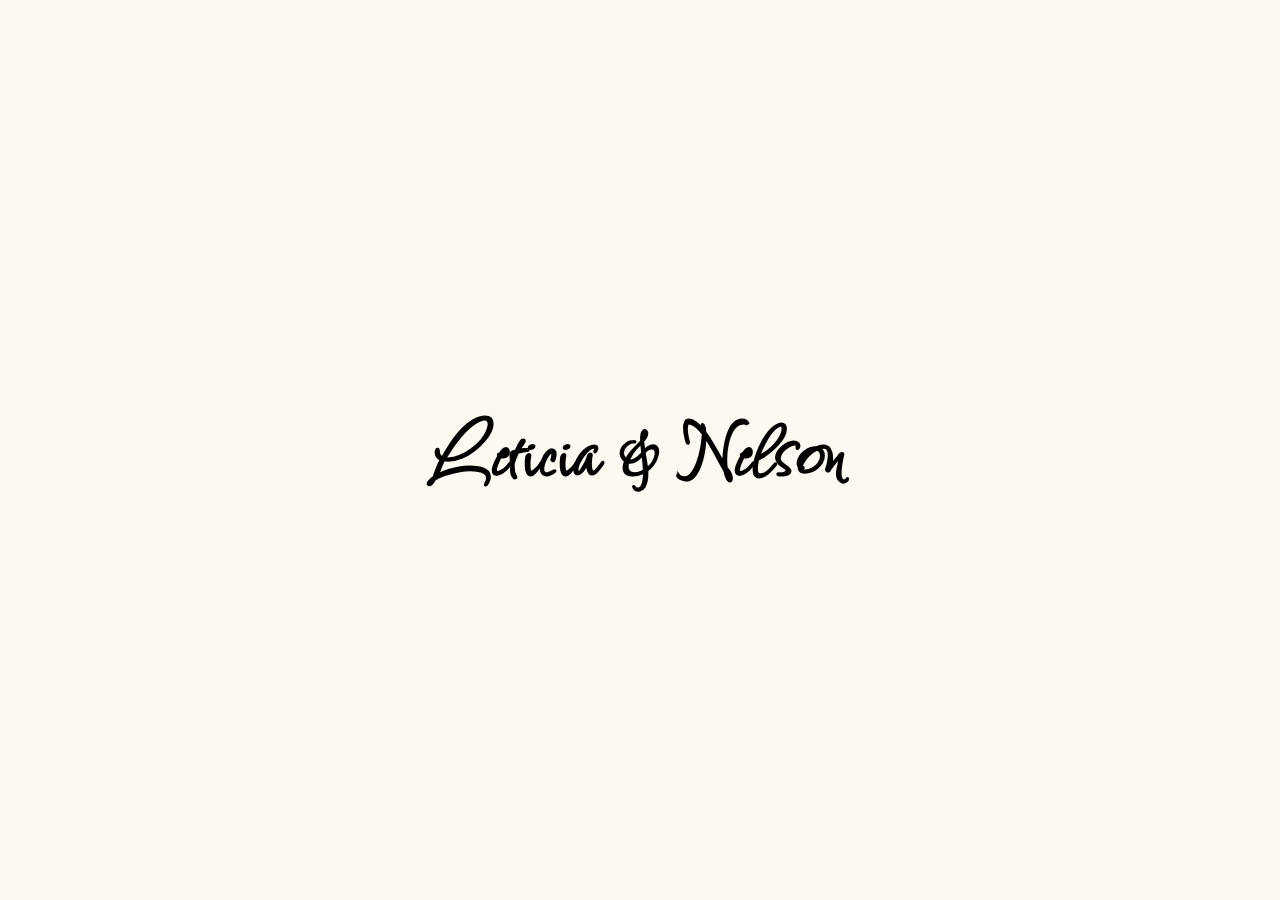
==== index.html @ a4a8a995 "Create index.html" ====
<!DOCTYPE html>
<html lang="en">
<head>
  <meta charset="UTF-8">
  <meta name="viewport" content="width=device-width, initial-scale=1.0">
  <title>Leticia & Nelson</title>
  <link rel="preconnect" href="https://fonts.googleapis.com">
  <link rel="preconnect" href="https://fonts.gstatic.com" crossorigin>
  <link href="https://fonts.googleapis.com/css2?family=Fuggles&display=swap" rel="stylesheet">
  <style>
    html, body {
      font-family: 'Fuggles', cursive;
      background: #fdf9f2;
      height: 100vh;
      flex:1;
      display: flex;
      align-items: center;
      justify-content: center;
    }
    h1{
      font-size: 6em;
    }
  </style>
</head>
<body>
  <h1>Leticia & Nelson</h1>
</body>
</html>
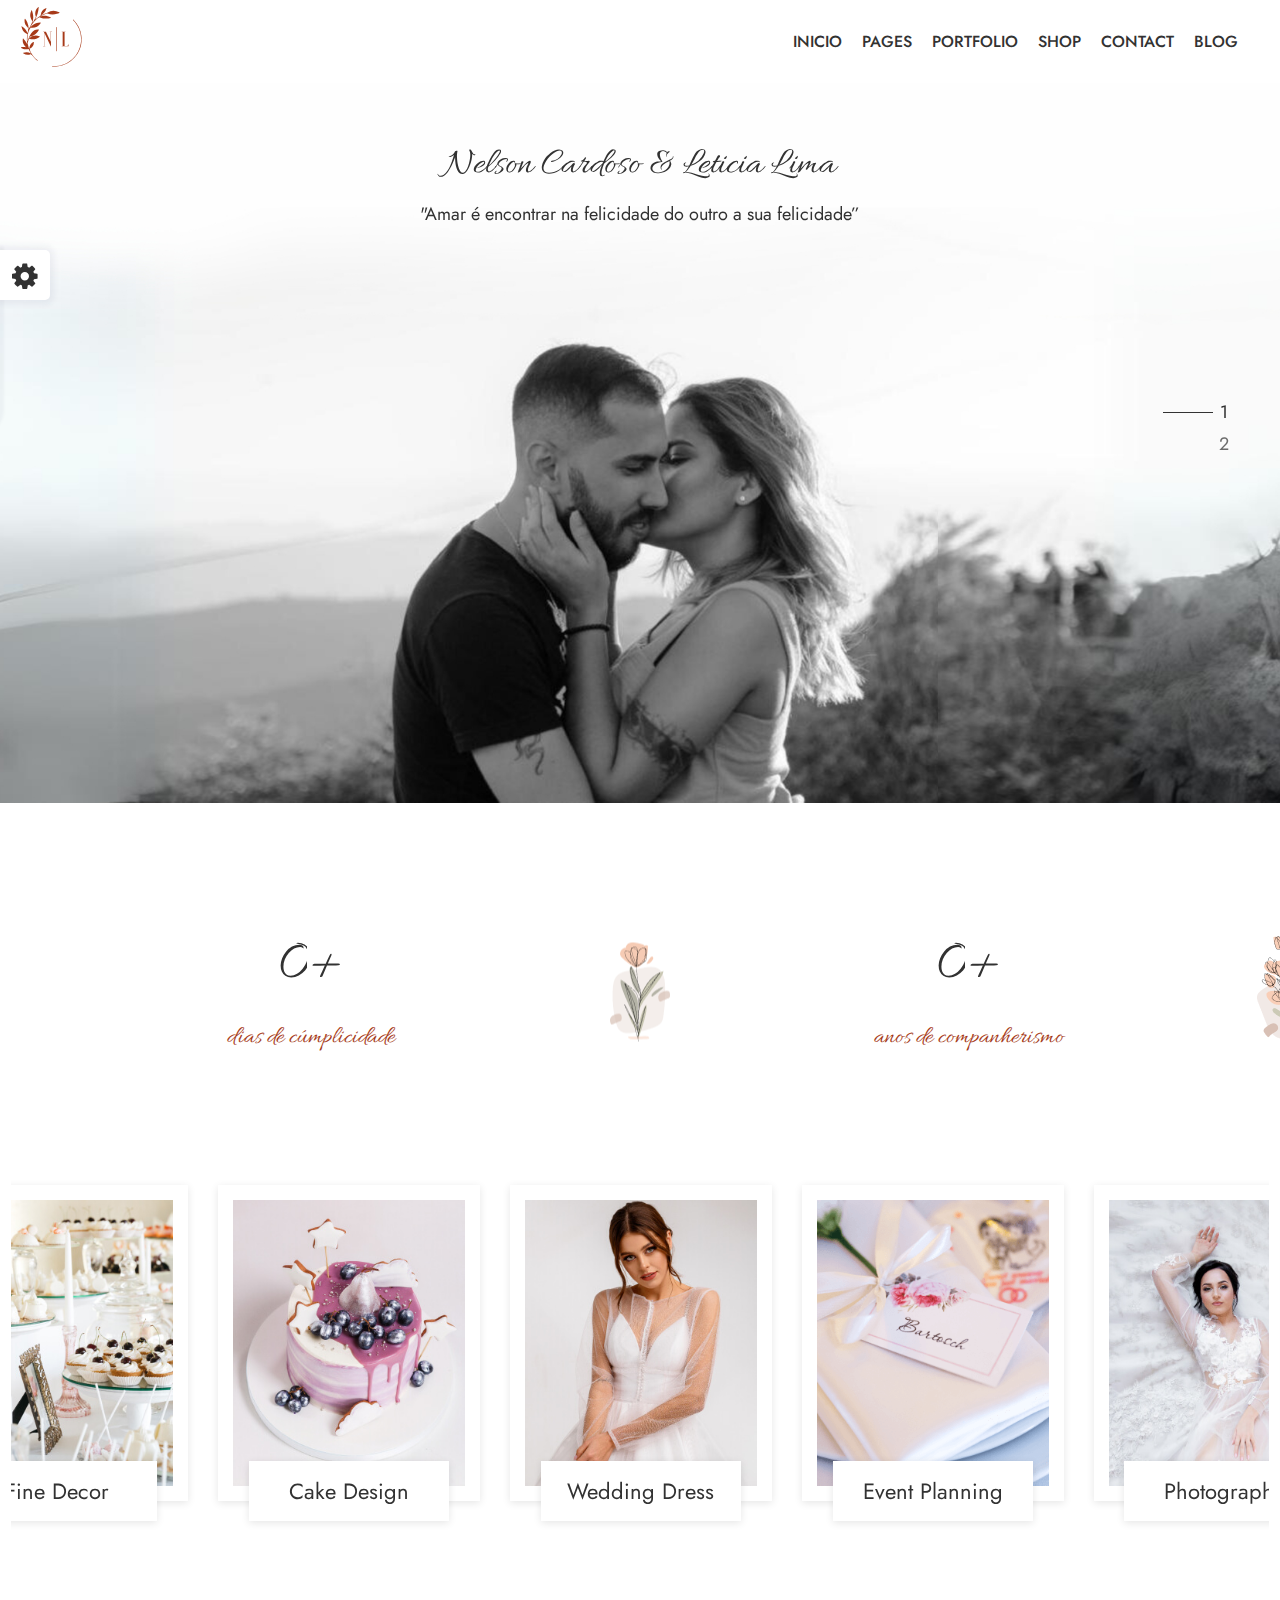
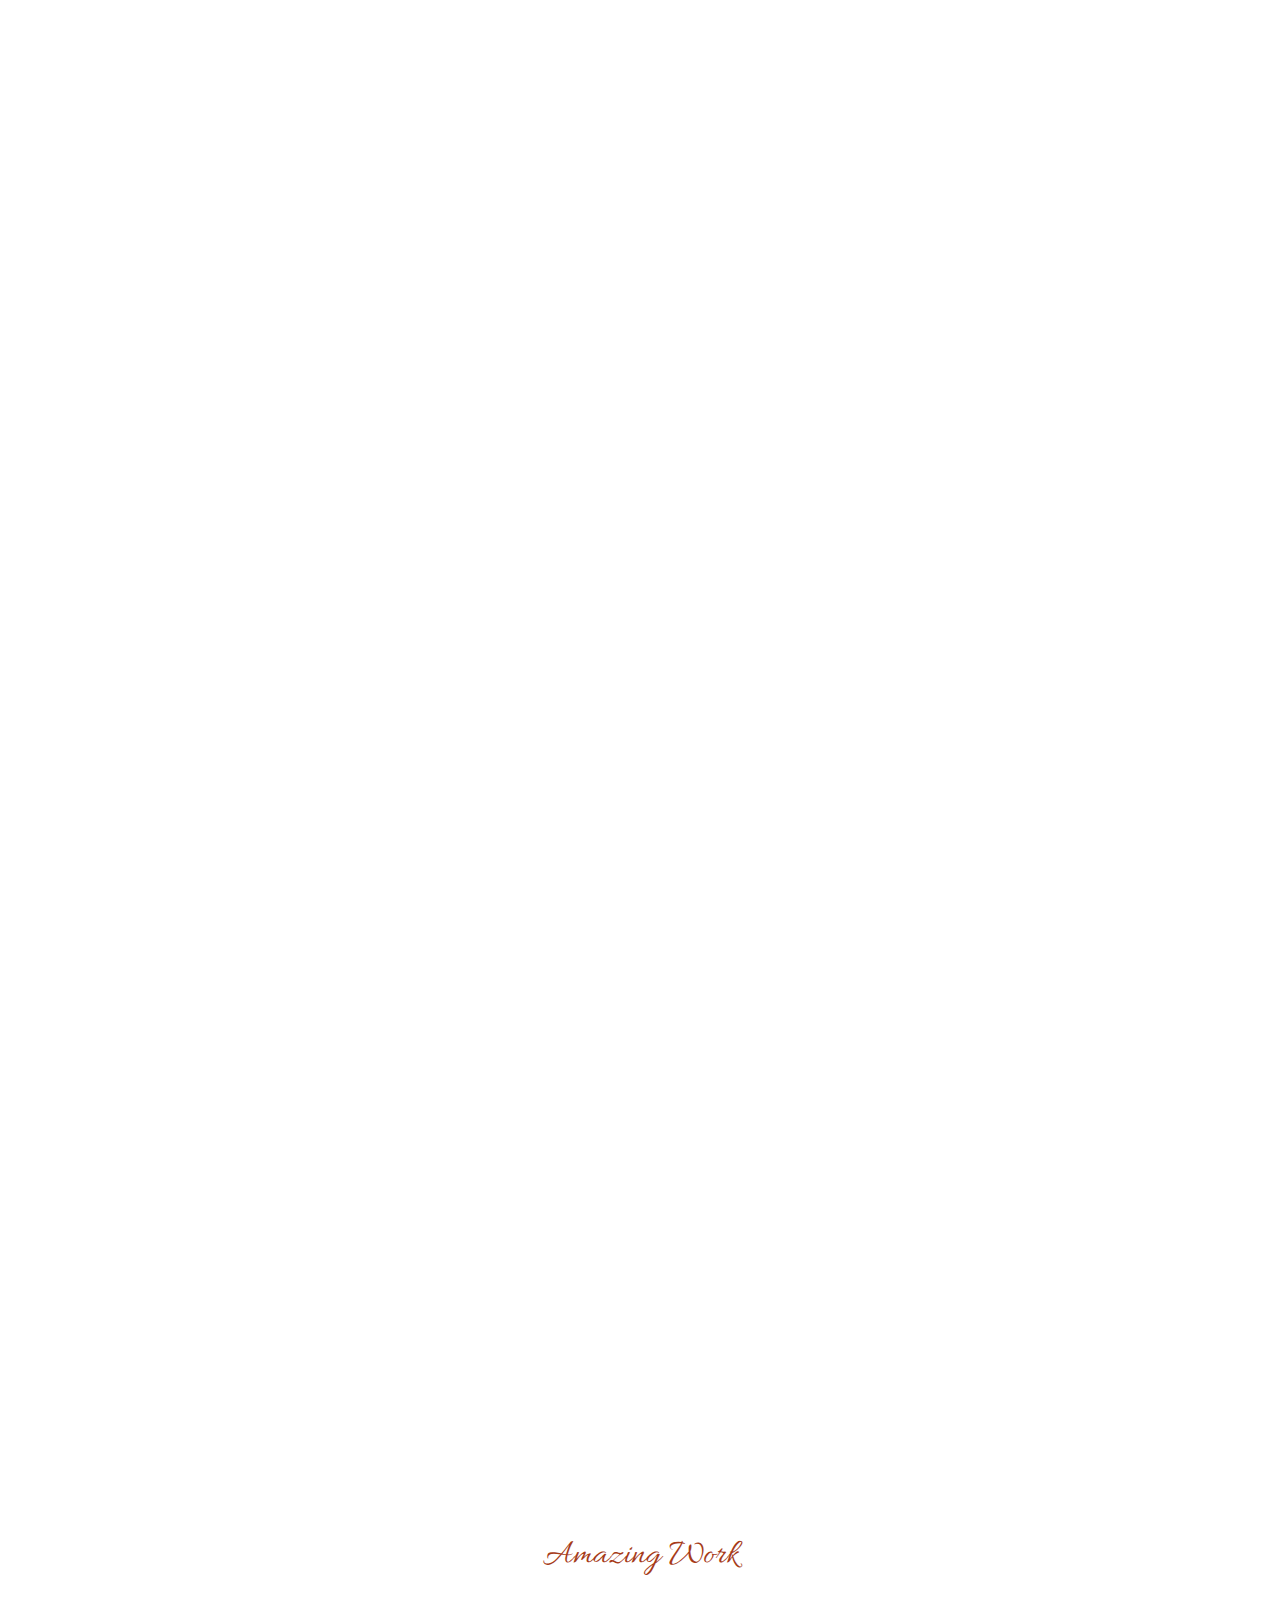
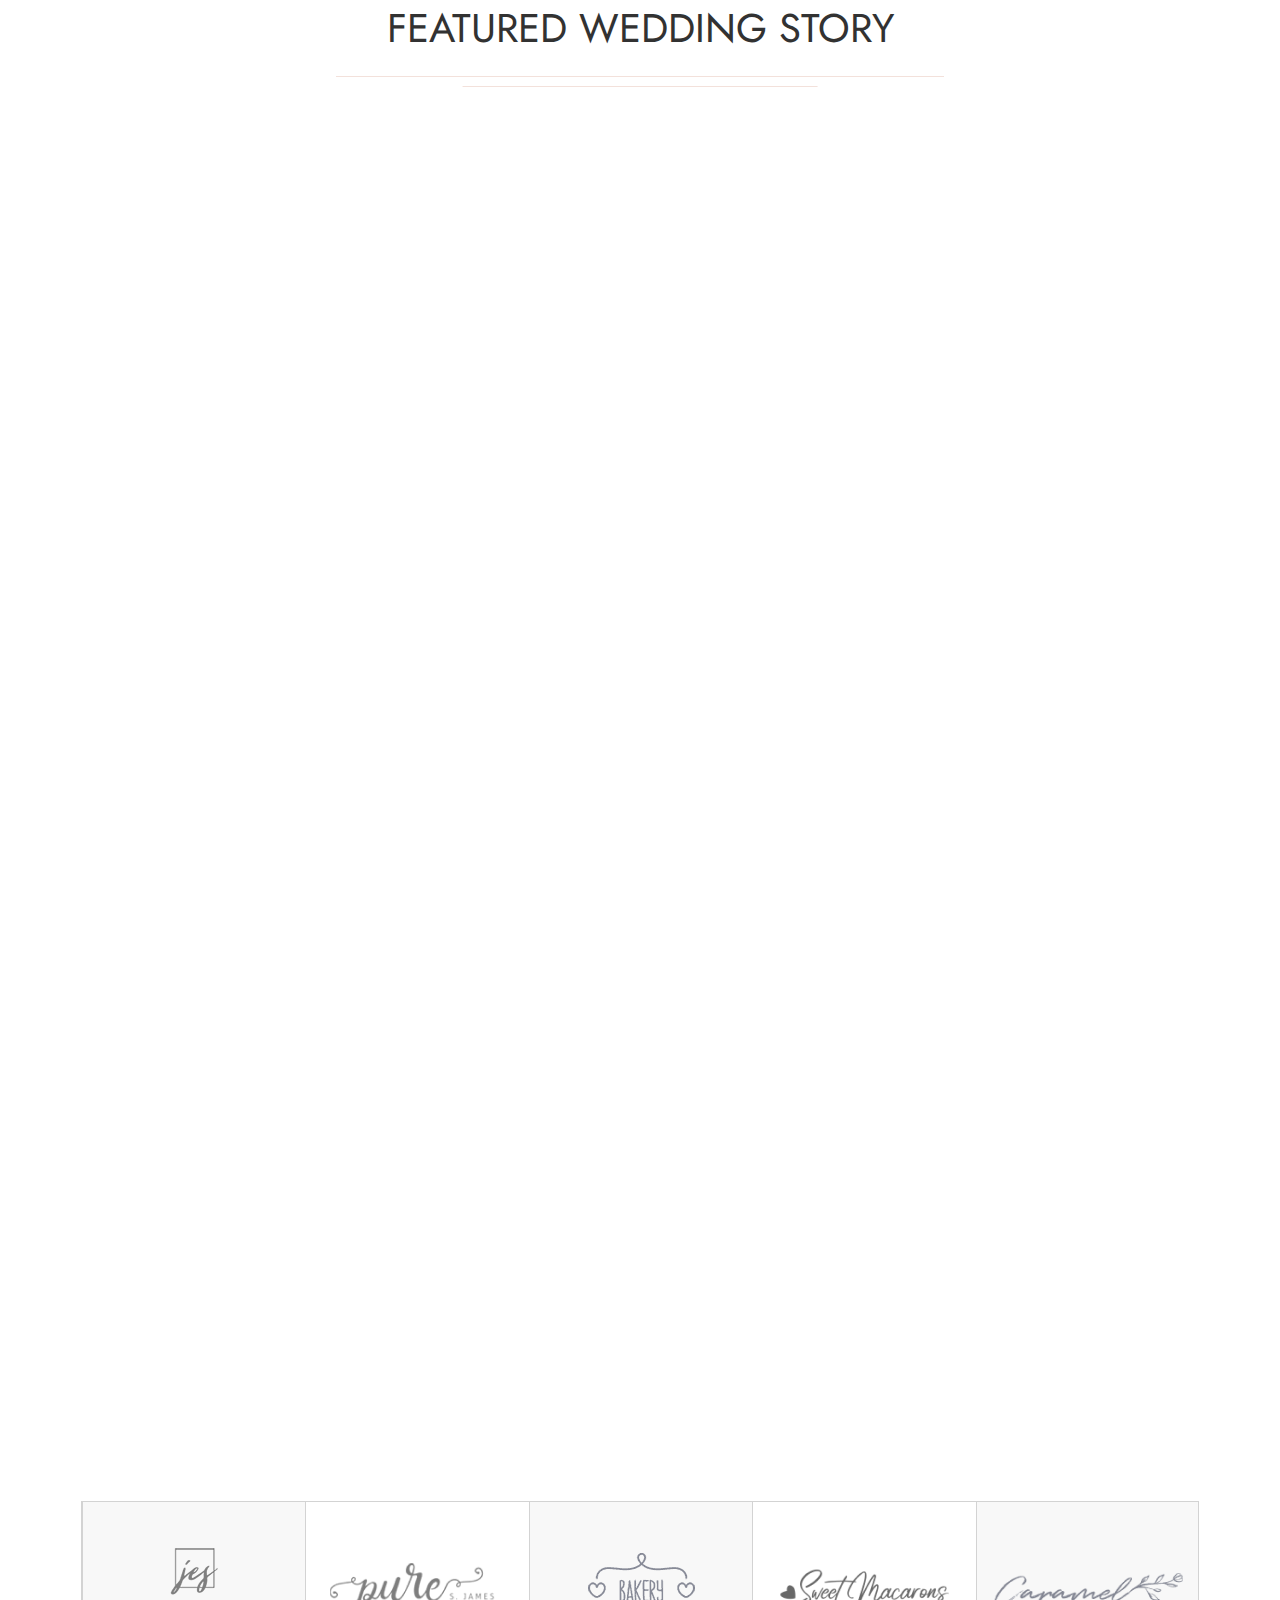
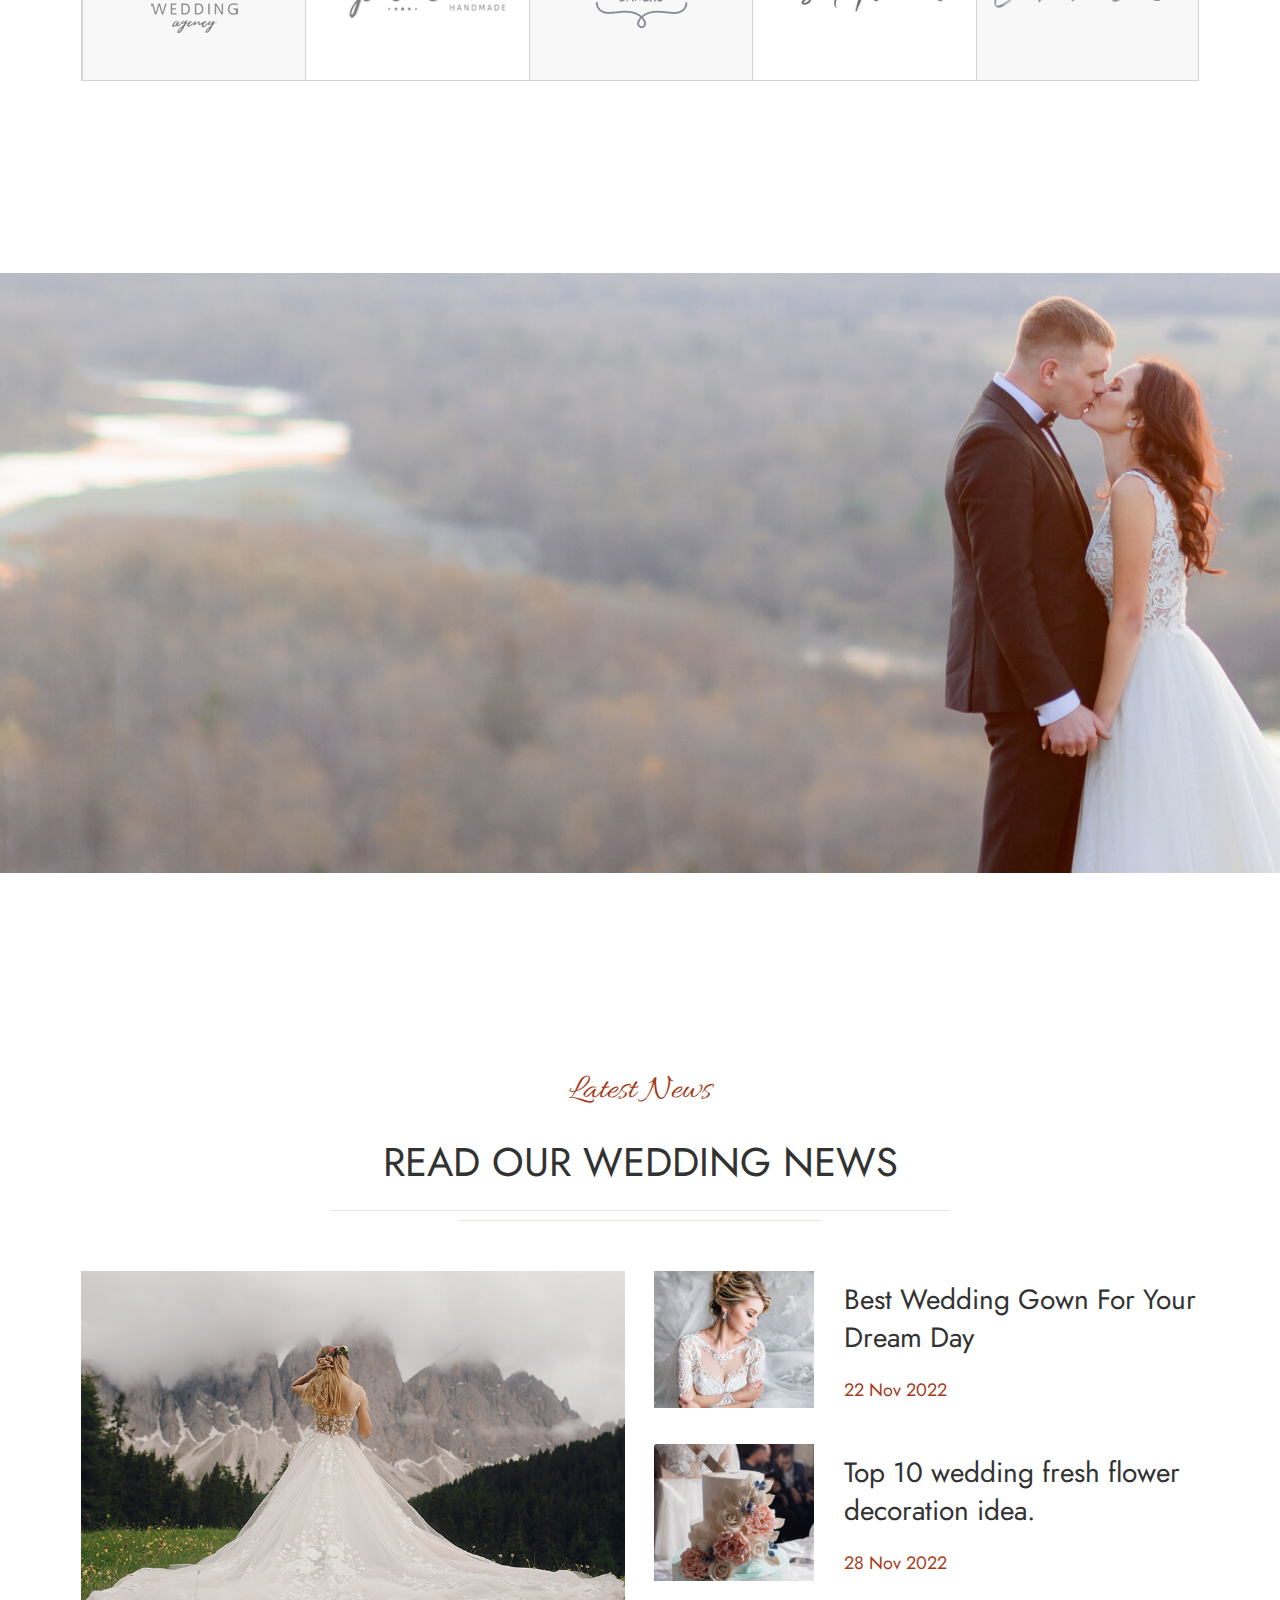
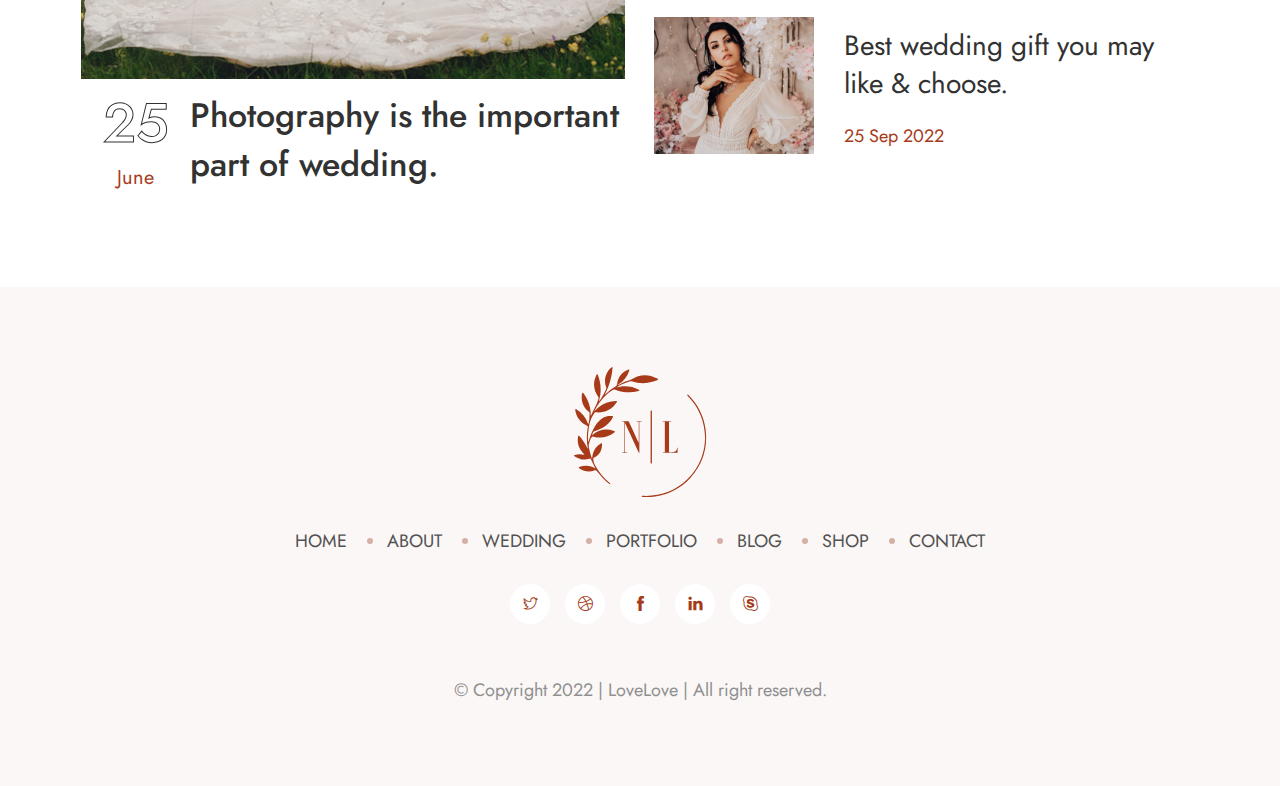
==== commit 2be8bbb6: "styles" ====
--- a/index.html
+++ b/index.html
@@ -1,28 +1,702 @@
-<!DOCTYPE html>
-<html lang="en">
-<head>
-  <meta charset="UTF-8">
-  <meta name="viewport" content="width=device-width, initial-scale=1.0">
-  <title>Leticia & Nelson</title>
-  <link rel="preconnect" href="https://fonts.googleapis.com">
-  <link rel="preconnect" href="https://fonts.gstatic.com" crossorigin>
-  <link href="https://fonts.googleapis.com/css2?family=Fuggles&display=swap" rel="stylesheet">
-  <style>
-    html, body {
-      font-family: 'Fuggles', cursive;
-      background: #fdf9f2;
-      height: 100vh;
-      flex:1;
-      display: flex;
-      align-items: center;
-      justify-content: center;
-    }
-    h1{
-      font-size: 6em;
-    }
-  </style>
-</head>
-<body>
-  <h1>Leticia & Nelson</h1>
-</body>
+<!DOCTYPE html>
+<html lang="pt-br">
+
+<head>
+    <meta charset="utf-8">
+    <meta http-equiv="X-UA-Compatible" content="IE=edge">
+    <meta name="viewport" content="width=device-width, initial-scale=1">
+    <meta name="author" content="wpOceans">
+    <link rel="shortcut icon" type="image/png" href="assets/images/nl.png">
+    <title> Nelson & Leticia</title>
+    <link href="assets/css/themify-icons.css" rel="stylesheet">
+    <link href="assets/css/font-awesome.min.css" rel="stylesheet">
+    <link href="assets/css/flaticon.css" rel="stylesheet">
+    <link href="assets/css/bootstrap.min.css" rel="stylesheet">
+    <link href="assets/css/animate.css" rel="stylesheet">
+    <link href="assets/css/owl.carousel.css" rel="stylesheet">
+    <link href="assets/css/owl.theme.css" rel="stylesheet">
+    <link href="assets/css/slick.css" rel="stylesheet">
+    <link href="assets/css/slick-theme.css" rel="stylesheet">
+    <link href="assets/css/swiper.min.css" rel="stylesheet">
+    <link href="assets/css/nice-select.css" rel="stylesheet">
+    <link href="assets/css/owl.transitions.css" rel="stylesheet">
+    <link href="assets/css/jquery.fancybox.css" rel="stylesheet">
+    <link href="assets/css/odometer-theme-default.css" rel="stylesheet">
+    <link href="assets/css/jquery-ui.css" rel="stylesheet">
+    <link href="assets/sass/style.css" rel="stylesheet">
+</head>
+
+<body>
+
+    <!-- start page-wrapper -->
+    <div class="page-wrapper">
+        <!-- start preloader -->
+        <div class="preloader">
+            <div class="vertical-centered-box">
+                <div class="content">
+                    <div class="loader-circle"></div>
+                    <div class="loader-line-mask">
+                        <div class="loader-line"></div>
+                    </div>
+                    <img src="assets/images/preloader.svg" alt="">
+                </div>
+            </div>
+        </div>
+        <!-- end preloader -->
+        <!-- Start header -->
+        <header id="header">
+            <div class="wpo-site-header wpo-header-style-2" id="sticky-header">
+                <nav class="navigation navbar navbar-expand-lg navbar-light">
+                    <div class="container-fluid">
+                        <div class="row align-items-center">
+                            <div class="col-md-3 col-3 d-lg-none d-block">
+                                <div class="mobail-menu">
+                                    <button type="button" class="navbar-toggler open-btn">
+                                        <span class="sr-only">Abrir navegação</span>
+                                        <span class="icon-bar first-angle"></span>
+                                        <span class="icon-bar middle-angle"></span>
+                                        <span class="icon-bar last-angle"></span>
+                                    </button>
+                                </div>
+                            </div>
+                            <div class="col-lg-3 col-md-6 col-6">
+                                <div class="navbar-header">
+                                    <a class="navbar-brand" href="index.html"><img src="assets/images/logo.svg" style="height: 60px;" alt=""></a>
+                                </div>
+                            </div>
+                            <div class="col-lg-9 col-md-1 col-6">
+                                <div id="navbar" class="collapse navbar-collapse navigation-holder">
+                                    <button class="menu-close"><i class="ti-close"></i></button>
+                                    <ul class="nav navbar-nav mb-2 mb-lg-0">
+                                        <li class="menu-item-has-children">
+                                            <a href="#">Inicio</a>
+                                        </li>
+                                        <li class="menu-item-has-children">
+                                            <a href="#">Pages</a>
+                                            <ul class="sub-menu">
+                                                <li><a href="about.html">About</a></li>
+                                                <li class="menu-item-has-children">
+                                                    <a href="story.html">Our Story</a>
+                                                    <ul class="sub-menu">
+                                                        <li><a href="story.html">Our Story Style 1</a></li>
+                                                        <li><a href="story-2.html">Our Story Style 2</a></li>
+                                                        <li><a href="story-3.html">Our Story Style 3</a></li>
+                                                        <li><a href="story-4.html">Our Story Style 4</a></li>
+                                                    </ul>
+                                                </li>
+                                                <li><a href="accomodation.html">Accomodation</a></li>
+                                                <li class="menu-item-has-children">
+                                                    <a href="rsvp.html">RSVP</a>
+                                                    <ul class="sub-menu">
+                                                        <li><a href="rsvp.html">RSVP Style 1</a></li>
+                                                        <li><a href="rsvp-2.html">RSVP Style 2</a></li>
+                                                        <li><a href="rsvp-3.html">RSVP Style 3</a></li>
+                                                        <li><a href="rsvp-4.html">RSVP Style 4</a></li>
+                                                        <li><a href="rsvp-5.html">RSVP Style 5</a></li>
+                                                    </ul>
+                                                </li>
+                                                <li><a href="gallery.html">Gallery</a></li>
+                                                <li><a href="planner.html">Planners</a></li>
+                                                <li><a href="team-single.html">Planner Single</a></li>
+                                                <li><a href="groom-bride.html">Brides & Grooms</a></li>
+                                                <li class="menu-item-has-children">
+                                                    <a href="service.html">Serevice</a>
+                                                    <ul class="sub-menu">
+                                                        <li><a href="service.html">Serevice</a></li>
+                                                        <li><a href="service-s2.html">Serevice S2</a></li>
+                                                        <li><a href="service-s3.html">Serevice S3</a></li>
+                                                        <li><a href="service-single.html">Serevice Single</a></li>
+                                                    </ul>
+                                                </li>
+                                                <li><a href="pricing.html">Pricing</a></li>
+                                                <li class="menu-item-has-children">
+                                                    <a href="#">Auth Pages</a>
+                                                    <ul class="sub-menu">
+                                                        <li><a href="login.html">Login</a>
+                                                        </li>
+                                                        <li><a href="register.html">Register</a></li>
+                                                        <li><a href="forgot.html">Forgot Password</a></li>
+                                                    </ul>
+                                                </li>
+                                                <li><a href="coming.html">Coming Soon</a></li>
+                                                <li><a href="404.html">404 Error</a></li>
+                                            </ul>
+                                        </li>
+                                        <li class="menu-item-has-children">
+                                            <a href="portfolio-grid.html">Portfolio</a>
+                                            <ul class="sub-menu">
+                                                <li><a href="portfolio-grid.html">Portfolio Grid</a></li>
+                                                <li><a href="portfolio-masonary.html">Portfolio Masonary</a></li>
+                                                <li><a href="portfolio-masonary-s2.html">Portfolio Masonary S2</a></li>
+                                                <li><a href="portfolio-masonary-s3.html">Portfolio Masonary S3</a></li>
+                                                <li><a href="portfolio-masonary-s4.html">Portfolio Masonary S4</a></li>
+                                                <li><a href="portfolio-single.html">Portfolio Single</a></li>
+                                            </ul>
+                                        </li>
+                                        <li class="menu-item-has-children">
+                                            <a href="shop.html">Shop</a>
+                                            <ul class="sub-menu">
+                                                <li><a href="shop.html">Shop</a></li>
+                                                <li><a href="shop-single.html">Shop Single</a></li>
+                                                <li><a href="cart.html">Cart</a></li>
+                                                <li><a href="wishlist.html">Wishlist</a></li>
+                                                <li><a href="checkout.html">Checkout</a></li>
+                                            </ul>
+                                        </li>
+                                        <li><a href="contact.html">Contact</a></li>
+                                        <li class="menu-item-has-children">
+                                            <a href="blog.html">Blog</a>
+                                            <ul class="sub-menu">
+                                                <li><a href="blog.html">Blog right sidebar</a></li>
+                                                <li><a href="blog-left-sidebar.html">Blog left sidebar</a></li>
+                                                <li><a href="blog-fullwidth.html">Blog fullwidth</a></li>
+                                                <li class="menu-item-has-children">
+                                                    <a href="#">Blog details</a>
+                                                    <ul class="sub-menu">
+                                                        <li><a href="blog-single.html">Blog details right sidebar</a></li>
+                                                        <li><a href="blog-single-left-sidebar.html">Blog details left sidebar</a></li>
+                                                        <li><a href="blog-single-fullwidth.html">Blog details fullwidth</a></li>
+                                                    </ul>
+                                                </li>
+                                            </ul>
+                                        </li>
+                                    </ul>
+                                </div><!-- end of nav-collapse -->
+                            </div>
+                        </div>
+                    </div><!-- end of container -->
+                </nav>
+            </div>
+        </header>
+        <!-- end of header -->
+        <!-- start of hero -->
+        <section class="wpo-hero-slider wpo-hero-style-2">
+            <div class="wedding-announcement">
+                <div class="couple-text">
+                    <h1 class="wow slideInUp" data-wow-duration="1s">Nelson Cardoso & Leticia Lima</h1>
+                    <p class="wow slideInUp" data-wow-duration="1.8s">"Amar é encontrar na felicidade do outro a sua felicidade”</p>
+                </div>
+            </div>
+
+            <div class="swiper-container">
+                <div class="swiper-wrapper">
+                    <div class="swiper-slide">
+                        <div class="slide-inner slide-bg-image" data-background="assets/images/slider/slide-1.jpg">
+                        </div> <!-- end slide-inner -->
+                    </div> <!-- end swiper-slide -->
+
+                    <div class="swiper-slide">
+                        <div class="slide-inner slide-bg-image" data-background="assets/images/slider/slide-2.jpg">
+                        </div> <!-- end slide-inner -->
+                    </div> <!-- end swiper-slide -->
+                    
+                </div>
+                <!-- end swiper-wrapper -->
+
+                <!-- swipper controls -->
+                <div class="swiper-pagination"></div>
+            </div>
+        </section>
+        <!-- end of hero slider -->
+        <!-- start wpo-fun-fact-section -->
+        <section class="wpo-fun-fact-section pt-120">
+            <div class="container">
+                <div class="row">
+                    <div class="col col-xs-12">
+                        <div class="wpo-fun-fact-grids clearfix">
+                            <div class="grid">
+                                <div class="info">
+                                    <h3><span class="odometer" data-count="2357">00</span>+</h3>
+                                    <p>dias de cúmplicidade</p>
+                                </div>
+                                <div class="flower"><img src="assets/images/funfact/1.png" alt=""></div>
+                            </div>
+                            <div class="grid">
+                                <div class="info">
+                                    <h3><span class="odometer" data-count="6">00</span>+</h3>
+                                    <p>anos de companherismo</p>
+                                </div>
+                                <div class="flower"><img src="assets/images/funfact/2.png" alt=""></div>
+                            </div>
+                        </div>
+                    </div>
+                </div>
+            </div>
+        </section>
+        <!-- end wpo-fun-fact-section -->
+        <!-- start wpo-Service-section -->
+        <section class="wpo-Service-section-s2 section-padding">
+            <h2 class="hidden">some</h2>
+            <div class="container-fluid">
+                <div class="wpo-Service-wrap">
+                    <div class="service-slider owl-carousel">
+                        <div class="wpo-Service-item">
+                            <div class="wpo-Service-img">
+                                <img src="assets/images/service/img-1.jpg" alt="">
+                            </div>
+                            <div class="wpo-Service-text">
+                                <a href="service-single.html">Wedding Dress</a>
+                            </div>
+                        </div>
+                        <div class="wpo-Service-item">
+                            <div class="wpo-Service-img">
+                                <img src="assets/images/service/img-2.jpg" alt="">
+                            </div>
+                            <div class="wpo-Service-text">
+                                <a href="service-single.html">Event Planning</a>
+                            </div>
+                        </div>
+                        <div class="wpo-Service-item">
+                            <div class="wpo-Service-img">
+                                <img src="assets/images/service/img-3.jpg" alt="">
+                            </div>
+                            <div class="wpo-Service-text">
+                                <a href="service-single.html">Photography</a>
+                            </div>
+                        </div>
+                        <div class="wpo-Service-item">
+                            <div class="wpo-Service-img">
+                                <img src="assets/images/service/img-6.jpg" alt="">
+                            </div>
+                            <div class="wpo-Service-text">
+                                <a href="service-single.html">Wedding Registry</a>
+                            </div>
+                        </div>
+                        <div class="wpo-Service-item">
+                            <div class="wpo-Service-img">
+                                <img src="assets/images/service/img-5.jpg" alt="">
+                            </div>
+                            <div class="wpo-Service-text">
+                                <a href="service-single.html">Fine Decor</a>
+                            </div>
+                        </div>
+                        <div class="wpo-Service-item">
+                            <div class="wpo-Service-img">
+                                <img src="assets/images/service/img-4.jpg" alt="">
+                            </div>
+                            <div class="wpo-Service-text">
+                                <a href="service-single.html">Cake Design</a>
+                            </div>
+                        </div>
+                    </div>
+                </div>
+            </div> <!-- end container -->
+        </section>
+        <!-- end Service-section -->
+        <!-- start of wpo-about-section -->
+        <section class="wpo-about-section-s2 section-padding">
+            <div class="container">
+                <div class="wpo-about-wrap">
+                    <div class="row">
+                        <div class="col-lg-6 col-md-12 col-12">
+                            <div class="wpo-about-item">
+                                <div class="wpo-about-img wow fadeInLeftSlow" data-wow-duration="1700ms">
+                                    <img src="assets/images/about/4.jpg" alt="">
+                                </div>
+                                <div class="wpo-about-img-inner wow fadeInUp" data-wow-duration="1900ms">
+                                    <img src="assets/images/about/3.jpg" alt="">
+                                </div>
+                            </div>
+                        </div>
+                        <div class="col-lg-6 col-md-12 col-12">
+                            <div class="wpo-about-text wow fadeInRightSlow" data-wow-duration="1700ms">
+                                <h2>Sobre Nós</h2>
+                                <h4>We Are The Best Wedding Planner & Decor.</h4>
+                                <p>Convallis gravida odio viverra nisi, aliquam sem netus. Sed at semper at lacus.
+                                    Nam integer nunc pellentesque nunc pulvinar donec scelerisque. Malesuada massa
+                                    facilisis aliquam nunc ut nisl tincidunt nibh. Massa feugiat vitae habitant
+                                    metus viverra. Praesent massa habitant sapien odio ac scelerisque praesent id.
+                                </p>
+                            </div>
+                        </div>
+                    </div>
+                </div>
+            </div>
+        </section>
+        <!-- end of wpo-about-section -->
+        <!--Start wpo-testimonial-section-->
+        <section class="wpo-testimonial-section section-padding">
+            <div class="container">
+                <div class="wpo-testimonial-wrap">
+                    <div class="row align-items-center">
+                        <div class="col col-lg-7 wow fadeInLeftSlow" data-wow-duration="1700ms">
+                            <div class="slider-for">
+                                <div class="testimonial-img">
+                                    <img src="assets/images/testimonial/img-1.jpg" alt="">
+                                </div>
+                                <div class="testimonial-img">
+                                    <img src="assets/images/testimonial/img-2.jpg" alt="">
+                                </div>
+                                <div class="testimonial-img">
+                                    <img src="assets/images/testimonial/img-3.jpg" alt="">
+                                </div>
+                            </div>
+                        </div>
+                        <div class="col col-lg-5 wow fadeInRightSlow" data-wow-duration="1700ms">
+                            <div class="wpo-testimonial-items">
+                                <div class="slider-nav">
+                                    <div class="wpo-testimonial-item">
+                                        <div class="wpo-testimonial-text">
+                                            <i class="fi flaticon-quotation"></i>
+                                            <p>Varius aenean fringilla consectetur adipiscing felis, lectus. Id eros,
+                                                porta quam quis proin non vulputate lacinia imperdiet. Mus ut amet
+                                                tortor iEros, sed at semper sed in tempor ultrices sed. Id sem nulla
+                                                quisque vel duiscoue necrd.</p>
+                                            <div class="wpo-testimonial-text-btm">
+                                                <h3>Marlin & Williamson</h3>
+                                                <span>Wedding- 23.05.2022</span>
+                                            </div>
+                                        </div>
+                                    </div>
+                                    <div class="wpo-testimonial-item">
+                                        <div class="wpo-testimonial-text">
+                                            <i class="fi flaticon-quotation"></i>
+                                            <p>Varius aenean fringilla consectetur adipiscing felis, lectus. Id eros,
+                                                porta quam quis proin non vulputate lacinia imperdiet. Mus ut amet
+                                                tortor iEros, sed at semper sed in tempor ultrices sed. Id sem nulla
+                                                quisque vel duiscoue necrd.</p>
+                                            <div class="wpo-testimonial-text-btm">
+                                                <h3>Rihanna & William</h3>
+                                                <span>Wedding- 08.12.2022</span>
+                                            </div>
+                                        </div>
+                                    </div>
+                                    <div class="wpo-testimonial-item">
+                                        <div class="wpo-testimonial-text">
+                                            <i class="fi flaticon-quotation"></i>
+                                            <p>Varius aenean fringilla consectetur adipiscing felis, lectus. Id eros,
+                                                porta quam quis proin non vulputate lacinia imperdiet. Mus ut amet
+                                                tortor iEros, sed at semper sed in tempor ultrices sed. Id sem nulla
+                                                quisque vel duiscoue necrd.</p>
+                                            <div class="wpo-testimonial-text-btm">
+                                                <h3>Sarah & Daniel</h3>
+                                                <span>Wedding- 12.08.2022</span>
+                                            </div>
+                                        </div>
+                                    </div>
+                                </div>
+                            </div>
+                        </div>
+                    </div>
+                </div>
+            </div>
+        </section>
+        <!--End wpo-testimonial-section-->
+        <!-- start wpo-portfolio-section -->
+        <section class="wpo-portfolio-section section-padding pt-120">
+            <div class="container">
+                <div class="wpo-section-title">
+                    <h4>Amazing Work</h4>
+                    <h2>FEATURED WEDDING STORY</h2>
+                </div>
+                <div class="sortable-gallery">
+                    <div class="gallery-filters"></div>
+                    <div class="row">
+                        <div class="col-lg-12">
+                            <div class="portfolio-grids gallery-container clearfix">
+                                <div class="grid wow fadeInUp" data-wow-duration="1000ms">
+                                    <div class="img-holder">
+                                        <img src="assets/images/portfolio/1.jpg" alt="">
+                                        <div class="portfolio-content">
+                                            <h4><a href="portfolio-single.html">Alia & Robert</a></h4>
+                                            <span>Chaina - 14 Sep 2019</span>
+                                        </div>
+                                    </div>
+                                </div>
+                                <div class="grid wow fadeInUp" data-wow-duration="1300ms">
+                                    <div class="img-holder">
+                                        <img src="assets/images/portfolio/2.jpg" alt="">
+                                        <div class="portfolio-content">
+                                            <h4><a href="portfolio-single.html">Rihanna & William</a></h4>
+                                            <span>Austria - 28 Oct 2020</span>
+                                        </div>
+                                    </div>
+                                </div>
+                                <div class="grid wow fadeInUp" data-wow-duration="1600ms">
+                                    <div class="img-holder">
+                                        <img src="assets/images/portfolio/4.jpg" alt="">
+                                        <div class="portfolio-content">
+                                            <h4><a href="portfolio-single.html">Kate & Johnthan</a></h4>
+                                            <span>London - 22 June 2022</span>
+                                        </div>
+                                    </div>
+                                </div>
+                                <div class="grid wow fadeInUp" data-wow-duration="1900ms">
+                                    <div class="img-holder">
+                                        <img src="assets/images/portfolio/3.jpg" alt="">
+                                        <div class="portfolio-content">
+                                            <h4><a href="portfolio-single.html">Sarah & Daniel</a></h4>
+                                            <span>Singapore - 16 May 2022</span>
+                                        </div>
+                                    </div>
+                                </div>
+                            </div>
+                        </div>
+                    </div>
+                </div>
+
+            </div> <!-- end container -->
+        </section>
+        <!-- end wpo-portfolio-section -->
+        <!-- start wpo-partners-section -->
+        <section class="wpo-partners-section">
+            <h2 class="hidden">Partners</h2>
+            <div class="container">
+                <div class="row">
+                    <div class="col col-xs-12">
+                        <div class="partner-grids partners-slider owl-carousel">
+                            <div class="grid">
+                                <img src="assets/images/partners/1.png" alt>
+                            </div>
+                            <div class="grid">
+                                <img src="assets/images/partners/2.png" alt>
+                            </div>
+                            <div class="grid">
+                                <img src="assets/images/partners/3.png" alt>
+                            </div>
+                            <div class="grid">
+                                <img src="assets/images/partners/4.png" alt>
+                            </div>
+                            <div class="grid">
+                                <img src="assets/images/partners/5.png" alt>
+                            </div>
+                        </div>
+                    </div>
+                </div>
+            </div> <!-- end container -->
+        </section>
+        <!-- end wpo-partners-section-->
+        <!-- start of wpo-contact-section -->
+        <section class="wpo-contact-section-s2 section-padding">
+            <div class="contact-bg"><img src="assets/images/contact/img-3.jpg" alt=""></div>
+            <div class="container">
+                <div class="row align-items-center">
+                    <div class="col col-xl-12 col-12">
+                        <div class="wpo-contact-section-wrapper wow fadeInLeftSlow" data-wow-duration="1700ms">
+                            <div class="wpo-contact-form-area">
+                                <div class="wpo-section-title">
+                                    <h4>Lets Meet</h4>
+                                    <h2>Make An Inquiry</h2>
+                                </div>
+                                <form method="post" class="contact-validation-active" id="contact-form-main">
+                                    <div>
+                                        <input type="text" class="form-control" name="name" id="name"
+                                            placeholder="Name">
+                                    </div>
+                                    <div>
+                                        <input type="email" class="form-control" name="email" id="email"
+                                            placeholder="Email">
+                                    </div>
+                                    <div class="date">
+                                        <input class="form-control" name="date" autocomplete="off" type="text"
+                                            id="datepicker" placeholder="Wedding Date">
+                                    </div>
+                                    <div>
+                                        <select name="guest" class="form-control">
+                                            <option disabled="disabled" selected>Number Of Guests</option>
+                                            <option>01</option>
+                                            <option>02</option>
+                                            <option>03</option>
+                                            <option>04</option>
+                                            <option>05</option>
+                                        </select>
+                                    </div>
+                                    <div>
+                                        <select name="meal" class="form-control last">
+                                            <option disabled="disabled" selected>Meal Preferences</option>
+                                            <option>Chicken Soup</option>
+                                            <option>Motton Kabab</option>
+                                            <option>Chicken BBQ</option>
+                                            <option>Mix Salad</option>
+                                            <option>Beef Ribs </option>
+                                        </select>
+                                    </div>
+                                    <div class="submit-area">
+                                        <button type="submit" class="theme-btn-s3">Send An Inquiry</button>
+                                        <div id="c-loader">
+                                            <i class="ti-reload"></i>
+                                        </div>
+                                    </div>
+                                    <div class="clearfix error-handling-messages">
+                                        <div id="success">Thank you</div>
+                                        <div id="error"> Error occurred while sending email. Please try again later.
+                                        </div>
+                                    </div>
+                                </form>
+                            </div>
+                            <div class="vector-1">
+                                <img src="assets/images/contact/1.png" alt="">
+                            </div>
+                            <div class="vector-2">
+                                <img src="assets/images/contact/2.png" alt="">
+                            </div>
+                        </div>
+                    </div>
+                </div>
+            </div>
+        </section>
+        <!-- end of wpo-contact-section -->
+        <!-- start wpo-blog-section -->
+        <section class="wpo-blog-section section-padding pt-0">
+            <div class="container">
+                <div class="wpo-section-title">
+                    <h4>Latest News</h4>
+                    <h2>Read Our Wedding News</h2>
+                </div>
+                <div class="wpo-blog-items">
+                    <div class="sortable-gallery">
+                        <div class="gallery-filters"></div>
+                        <div class="row">
+                            <div class="col-lg-12">
+                                <div class="wpo-blog-grids gallery-container clearfix">
+                                    <div class="grid">
+                                        <div class="wpo-blog-item">
+                                            <div class="wpo-blog-img">
+                                                <img src="assets/images/blog/img-1.jpg" alt="">
+                                            </div>
+                                            <div class="wpo-blog-content">
+                                                <ul>
+                                                    <li>25</li>
+                                                    <li>June</li>
+                                                </ul>
+                                                <h2><a href="blog.html">Photography is the important part of
+                                                        wedding.</a>
+                                                </h2>
+                                            </div>
+                                        </div>
+                                    </div>
+                                    <div class="grid">
+                                        <div class="wpo-blog-item">
+                                            <div class="wpo-blog-img">
+                                                <img src="assets/images/blog/img-2.jpg" alt="">
+                                            </div>
+                                            <div class="wpo-blog-content">
+                                                <h2><a href="blog.html">Best Wedding Gown For
+                                                        Your Dream Day</a>
+                                                </h2>
+                                                <ul>
+                                                    <li>22 Nov 2022</li>
+                                                </ul>
+                                            </div>
+                                        </div>
+                                    </div>
+                                    <div class="grid">
+                                        <div class="wpo-blog-item">
+                                            <div class="wpo-blog-img">
+                                                <img src="assets/images/blog/img-3.jpg" alt="">
+                                            </div>
+                                            <div class="wpo-blog-content">
+                                                <h2><a href="blog.html">Top 10 wedding fresh flower
+                                                        decoration idea.</a>
+                                                </h2>
+                                                <ul>
+                                                    <li>28 Nov 2022</li>
+                                                </ul>
+                                            </div>
+                                        </div>
+                                    </div>
+                                    <div class="grid">
+                                        <div class="wpo-blog-item">
+                                            <div class="wpo-blog-img">
+                                                <img src="assets/images/blog/img-4.jpg" alt="">
+                                            </div>
+                                            <div class="wpo-blog-content">
+                                                <h2><a href="blog.html">Best wedding gift you may like
+                                                        & choose.</a>
+                                                </h2>
+                                                <ul>
+                                                    <li>25 Sep 2022</li>
+                                                </ul>
+                                            </div>
+                                        </div>
+                                    </div>
+                                </div>
+                            </div>
+                        </div>
+                    </div>
+                </div>
+            </div> <!-- end container -->
+        </section>
+        <!-- end wpo-blog-section -->
+
+        <!-- wpo-site-footer start -->
+        <div class="wpo-site-footer text-center">
+            <div class="container">
+                <div class="row">
+                    <div class="col-12">
+                        <div class="footer-image">
+                            <a class="logo" href="index.html"><img src="assets/images/logo.svg" alt=""></a>
+                        </div>
+                    </div>
+                    <div class="col-12">
+                        <div class="footer-link">
+                            <ul>
+                                <li><a href="index.html">Home</a></li>
+                                <li><a href="about.html">About</a></li>
+                                <li><a href="index-2.html">Wedding</a></li>
+                                <li><a href="portfolio-grid.html">Portfolio</a></li>
+                                <li><a href="blog.html">Blog</a></li>
+                                <li><a href="shop.html">Shop</a></li>
+                                <li><a href="contact.html">Contact</a></li>
+                            </ul>
+                        </div>
+                    </div>
+                    <div class="col-12">
+                        <div class="link-widget">
+                            <ul>
+                                <li><a href="#"><i class="ti-twitter"></i></a></li>
+                                <li><a href="#"><i class="ti-dribbble"></i></a></li>
+                                <li><a href="#"><i class="ti-facebook"></i></a></li>
+                                <li><a href="#"><i class="ti-linkedin"></i></a></li>
+                                <li><a href="#"><i class="ti-skype"></i></a></li>
+                            </ul>
+                        </div>
+                    </div>
+                    <div class="col-12">
+                        <div class="copyright">
+                            <p>© Copyright 2022 | <a href="index.html">LoveLove</a> | All right reserved.</p>
+                        </div>
+                    </div>
+                </div>
+            </div>
+        </div>
+        <!-- wpo-site-footer end -->
+
+        <!-- color-switcher -->
+        <div class="color-switcher-wrap">
+            <div class="color-switcher-item">
+                <div class="color-toggle-btn">
+                    <i class="fa fa-cog"></i>
+                </div>
+                <ul id="switcher">
+                    <li class="btn btn1" id="Button1"></li>
+                    <li class="btn btn2" id="Button2"></li>
+                    <li class="btn btn3" id="Button3"></li>
+                    <li class="btn btn4" id="Button4"></li>
+                    <li class="btn btn5" id="Button5"></li>
+                    <li class="btn btn6" id="Button6"></li>
+                    <li class="btn btn7" id="Button7"></li>
+                    <li class="btn btn8" id="Button8"></li>
+                    <li class="btn btn9" id="Button9"></li>
+                    <li class="btn btn10" id="Button10"></li>
+                    <li class="btn btn11" id="Button11"></li>
+                    <li class="btn btn12" id="Button12"></li>
+                </ul>
+            </div>
+        </div>
+    </div>
+    <!-- end of page-wrapper -->
+
+    <!-- All JavaScript files
+    ================================================== -->
+    <script src="assets/js/jquery.min.js"></script>
+    <script src="assets/js/bootstrap.bundle.min.js"></script>
+    <!-- Plugins for this template -->
+    <script src="assets/js/modernizr.custom.js"></script>
+    <script src="assets/js/jquery.dlmenu.js"></script>
+    <script src="assets/js/jquery-plugin-collection.js"></script>
+    <!-- Custom script for this template -->
+    <script src="assets/js/script.js"></script>
+</body>
+
 </html>--- a/assets/css/themify-icons.css
+++ b/assets/css/themify-icons.css
@@ -0,0 +1,1081 @@
+@font-face {
+	font-family: 'themify';
+	src:url('../fonts/themify.eot?-fvbane');
+	src:url('../fonts/themify.eot?#iefix-fvbane') format('embedded-opentype'),
+		url('../fonts/themify.woff?-fvbane') format('woff'),
+		url('../fonts/themify.ttf?-fvbane') format('truetype'),
+		url('../fonts/themify.svg?-fvbane#themify') format('svg');
+	font-weight: normal;
+	font-style: normal;
+}
+
+[class^="ti-"], [class*=" ti-"] {
+	font-family: 'themify';
+	speak: none;
+	font-style: normal;
+	font-weight: normal;
+	font-variant: normal;
+	text-transform: none;
+	line-height: 1;
+
+	/* Better Font Rendering =========== */
+	-webkit-font-smoothing: antialiased;
+	-moz-osx-font-smoothing: grayscale;
+}
+
+.ti-wand:before {
+	content: "\e600";
+}
+.ti-volume:before {
+	content: "\e601";
+}
+.ti-user:before {
+	content: "\e602";
+}
+.ti-unlock:before {
+	content: "\e603";
+}
+.ti-unlink:before {
+	content: "\e604";
+}
+.ti-trash:before {
+	content: "\e605";
+}
+.ti-thought:before {
+	content: "\e606";
+}
+.ti-target:before {
+	content: "\e607";
+}
+.ti-tag:before {
+	content: "\e608";
+}
+.ti-tablet:before {
+	content: "\e609";
+}
+.ti-star:before {
+	content: "\e60a";
+}
+.ti-spray:before {
+	content: "\e60b";
+}
+.ti-signal:before {
+	content: "\e60c";
+}
+.ti-shopping-cart:before {
+	content: "\e60d";
+}
+.ti-shopping-cart-full:before {
+	content: "\e60e";
+}
+.ti-settings:before {
+	content: "\e60f";
+}
+.ti-search:before {
+	content: "\e610";
+}
+.ti-zoom-in:before {
+	content: "\e611";
+}
+.ti-zoom-out:before {
+	content: "\e612";
+}
+.ti-cut:before {
+	content: "\e613";
+}
+.ti-ruler:before {
+	content: "\e614";
+}
+.ti-ruler-pencil:before {
+	content: "\e615";
+}
+.ti-ruler-alt:before {
+	content: "\e616";
+}
+.ti-bookmark:before {
+	content: "\e617";
+}
+.ti-bookmark-alt:before {
+	content: "\e618";
+}
+.ti-reload:before {
+	content: "\e619";
+}
+.ti-plus:before {
+	content: "\e61a";
+}
+.ti-pin:before {
+	content: "\e61b";
+}
+.ti-pencil:before {
+	content: "\e61c";
+}
+.ti-pencil-alt:before {
+	content: "\e61d";
+}
+.ti-paint-roller:before {
+	content: "\e61e";
+}
+.ti-paint-bucket:before {
+	content: "\e61f";
+}
+.ti-na:before {
+	content: "\e620";
+}
+.ti-mobile:before {
+	content: "\e621";
+}
+.ti-minus:before {
+	content: "\e622";
+}
+.ti-medall:before {
+	content: "\e623";
+}
+.ti-medall-alt:before {
+	content: "\e624";
+}
+.ti-marker:before {
+	content: "\e625";
+}
+.ti-marker-alt:before {
+	content: "\e626";
+}
+.ti-arrow-up:before {
+	content: "\e627";
+}
+.ti-arrow-right:before {
+	content: "\e628";
+}
+.ti-arrow-left:before {
+	content: "\e629";
+}
+.ti-arrow-down:before {
+	content: "\e62a";
+}
+.ti-lock:before {
+	content: "\e62b";
+}
+.ti-location-arrow:before {
+	content: "\e62c";
+}
+.ti-link:before {
+	content: "\e62d";
+}
+.ti-layout:before {
+	content: "\e62e";
+}
+.ti-layers:before {
+	content: "\e62f";
+}
+.ti-layers-alt:before {
+	content: "\e630";
+}
+.ti-key:before {
+	content: "\e631";
+}
+.ti-import:before {
+	content: "\e632";
+}
+.ti-image:before {
+	content: "\e633";
+}
+.ti-heart:before {
+	content: "\e634";
+}
+.ti-heart-broken:before {
+	content: "\e635";
+}
+.ti-hand-stop:before {
+	content: "\e636";
+}
+.ti-hand-open:before {
+	content: "\e637";
+}
+.ti-hand-drag:before {
+	content: "\e638";
+}
+.ti-folder:before {
+	content: "\e639";
+}
+.ti-flag:before {
+	content: "\e63a";
+}
+.ti-flag-alt:before {
+	content: "\e63b";
+}
+.ti-flag-alt-2:before {
+	content: "\e63c";
+}
+.ti-eye:before {
+	content: "\e63d";
+}
+.ti-export:before {
+	content: "\e63e";
+}
+.ti-exchange-vertical:before {
+	content: "\e63f";
+}
+.ti-desktop:before {
+	content: "\e640";
+}
+.ti-cup:before {
+	content: "\e641";
+}
+.ti-crown:before {
+	content: "\e642";
+}
+.ti-comments:before {
+	content: "\e643";
+}
+.ti-comment:before {
+	content: "\e644";
+}
+.ti-comment-alt:before {
+	content: "\e645";
+}
+.ti-close:before {
+	content: "\e646";
+}
+.ti-clip:before {
+	content: "\e647";
+}
+.ti-angle-up:before {
+	content: "\e648";
+}
+.ti-angle-right:before {
+	content: "\e649";
+}
+.ti-angle-left:before {
+	content: "\e64a";
+}
+.ti-angle-down:before {
+	content: "\e64b";
+}
+.ti-check:before {
+	content: "\e64c";
+}
+.ti-check-box:before {
+	content: "\e64d";
+}
+.ti-camera:before {
+	content: "\e64e";
+}
+.ti-announcement:before {
+	content: "\e64f";
+}
+.ti-brush:before {
+	content: "\e650";
+}
+.ti-briefcase:before {
+	content: "\e651";
+}
+.ti-bolt:before {
+	content: "\e652";
+}
+.ti-bolt-alt:before {
+	content: "\e653";
+}
+.ti-blackboard:before {
+	content: "\e654";
+}
+.ti-bag:before {
+	content: "\e655";
+}
+.ti-move:before {
+	content: "\e656";
+}
+.ti-arrows-vertical:before {
+	content: "\e657";
+}
+.ti-arrows-horizontal:before {
+	content: "\e658";
+}
+.ti-fullscreen:before {
+	content: "\e659";
+}
+.ti-arrow-top-right:before {
+	content: "\e65a";
+}
+.ti-arrow-top-left:before {
+	content: "\e65b";
+}
+.ti-arrow-circle-up:before {
+	content: "\e65c";
+}
+.ti-arrow-circle-right:before {
+	content: "\e65d";
+}
+.ti-arrow-circle-left:before {
+	content: "\e65e";
+}
+.ti-arrow-circle-down:before {
+	content: "\e65f";
+}
+.ti-angle-double-up:before {
+	content: "\e660";
+}
+.ti-angle-double-right:before {
+	content: "\e661";
+}
+.ti-angle-double-left:before {
+	content: "\e662";
+}
+.ti-angle-double-down:before {
+	content: "\e663";
+}
+.ti-zip:before {
+	content: "\e664";
+}
+.ti-world:before {
+	content: "\e665";
+}
+.ti-wheelchair:before {
+	content: "\e666";
+}
+.ti-view-list:before {
+	content: "\e667";
+}
+.ti-view-list-alt:before {
+	content: "\e668";
+}
+.ti-view-grid:before {
+	content: "\e669";
+}
+.ti-uppercase:before {
+	content: "\e66a";
+}
+.ti-upload:before {
+	content: "\e66b";
+}
+.ti-underline:before {
+	content: "\e66c";
+}
+.ti-truck:before {
+	content: "\e66d";
+}
+.ti-timer:before {
+	content: "\e66e";
+}
+.ti-ticket:before {
+	content: "\e66f";
+}
+.ti-thumb-up:before {
+	content: "\e670";
+}
+.ti-thumb-down:before {
+	content: "\e671";
+}
+.ti-text:before {
+	content: "\e672";
+}
+.ti-stats-up:before {
+	content: "\e673";
+}
+.ti-stats-down:before {
+	content: "\e674";
+}
+.ti-split-v:before {
+	content: "\e675";
+}
+.ti-split-h:before {
+	content: "\e676";
+}
+.ti-smallcap:before {
+	content: "\e677";
+}
+.ti-shine:before {
+	content: "\e678";
+}
+.ti-shift-right:before {
+	content: "\e679";
+}
+.ti-shift-left:before {
+	content: "\e67a";
+}
+.ti-shield:before {
+	content: "\e67b";
+}
+.ti-notepad:before {
+	content: "\e67c";
+}
+.ti-server:before {
+	content: "\e67d";
+}
+.ti-quote-right:before {
+	content: "\e67e";
+}
+.ti-quote-left:before {
+	content: "\e67f";
+}
+.ti-pulse:before {
+	content: "\e680";
+}
+.ti-printer:before {
+	content: "\e681";
+}
+.ti-power-off:before {
+	content: "\e682";
+}
+.ti-plug:before {
+	content: "\e683";
+}
+.ti-pie-chart:before {
+	content: "\e684";
+}
+.ti-paragraph:before {
+	content: "\e685";
+}
+.ti-panel:before {
+	content: "\e686";
+}
+.ti-package:before {
+	content: "\e687";
+}
+.ti-music:before {
+	content: "\e688";
+}
+.ti-music-alt:before {
+	content: "\e689";
+}
+.ti-mouse:before {
+	content: "\e68a";
+}
+.ti-mouse-alt:before {
+	content: "\e68b";
+}
+.ti-money:before {
+	content: "\e68c";
+}
+.ti-microphone:before {
+	content: "\e68d";
+}
+.ti-menu:before {
+	content: "\e68e";
+}
+.ti-menu-alt:before {
+	content: "\e68f";
+}
+.ti-map:before {
+	content: "\e690";
+}
+.ti-map-alt:before {
+	content: "\e691";
+}
+.ti-loop:before {
+	content: "\e692";
+}
+.ti-location-pin:before {
+	content: "\e693";
+}
+.ti-list:before {
+	content: "\e694";
+}
+.ti-light-bulb:before {
+	content: "\e695";
+}
+.ti-Italic:before {
+	content: "\e696";
+}
+.ti-info:before {
+	content: "\e697";
+}
+.ti-infinite:before {
+	content: "\e698";
+}
+.ti-id-badge:before {
+	content: "\e699";
+}
+.ti-hummer:before {
+	content: "\e69a";
+}
+.ti-home:before {
+	content: "\e69b";
+}
+.ti-help:before {
+	content: "\e69c";
+}
+.ti-headphone:before {
+	content: "\e69d";
+}
+.ti-harddrives:before {
+	content: "\e69e";
+}
+.ti-harddrive:before {
+	content: "\e69f";
+}
+.ti-gift:before {
+	content: "\e6a0";
+}
+.ti-game:before {
+	content: "\e6a1";
+}
+.ti-filter:before {
+	content: "\e6a2";
+}
+.ti-files:before {
+	content: "\e6a3";
+}
+.ti-file:before {
+	content: "\e6a4";
+}
+.ti-eraser:before {
+	content: "\e6a5";
+}
+.ti-envelope:before {
+	content: "\e6a6";
+}
+.ti-download:before {
+	content: "\e6a7";
+}
+.ti-direction:before {
+	content: "\e6a8";
+}
+.ti-direction-alt:before {
+	content: "\e6a9";
+}
+.ti-dashboard:before {
+	content: "\e6aa";
+}
+.ti-control-stop:before {
+	content: "\e6ab";
+}
+.ti-control-shuffle:before {
+	content: "\e6ac";
+}
+.ti-control-play:before {
+	content: "\e6ad";
+}
+.ti-control-pause:before {
+	content: "\e6ae";
+}
+.ti-control-forward:before {
+	content: "\e6af";
+}
+.ti-control-backward:before {
+	content: "\e6b0";
+}
+.ti-cloud:before {
+	content: "\e6b1";
+}
+.ti-cloud-up:before {
+	content: "\e6b2";
+}
+.ti-cloud-down:before {
+	content: "\e6b3";
+}
+.ti-clipboard:before {
+	content: "\e6b4";
+}
+.ti-car:before {
+	content: "\e6b5";
+}
+.ti-calendar:before {
+	content: "\e6b6";
+}
+.ti-book:before {
+	content: "\e6b7";
+}
+.ti-bell:before {
+	content: "\e6b8";
+}
+.ti-basketball:before {
+	content: "\e6b9";
+}
+.ti-bar-chart:before {
+	content: "\e6ba";
+}
+.ti-bar-chart-alt:before {
+	content: "\e6bb";
+}
+.ti-back-right:before {
+	content: "\e6bc";
+}
+.ti-back-left:before {
+	content: "\e6bd";
+}
+.ti-arrows-corner:before {
+	content: "\e6be";
+}
+.ti-archive:before {
+	content: "\e6bf";
+}
+.ti-anchor:before {
+	content: "\e6c0";
+}
+.ti-align-right:before {
+	content: "\e6c1";
+}
+.ti-align-left:before {
+	content: "\e6c2";
+}
+.ti-align-justify:before {
+	content: "\e6c3";
+}
+.ti-align-center:before {
+	content: "\e6c4";
+}
+.ti-alert:before {
+	content: "\e6c5";
+}
+.ti-alarm-clock:before {
+	content: "\e6c6";
+}
+.ti-agenda:before {
+	content: "\e6c7";
+}
+.ti-write:before {
+	content: "\e6c8";
+}
+.ti-window:before {
+	content: "\e6c9";
+}
+.ti-widgetized:before {
+	content: "\e6ca";
+}
+.ti-widget:before {
+	content: "\e6cb";
+}
+.ti-widget-alt:before {
+	content: "\e6cc";
+}
+.ti-wallet:before {
+	content: "\e6cd";
+}
+.ti-video-clapper:before {
+	content: "\e6ce";
+}
+.ti-video-camera:before {
+	content: "\e6cf";
+}
+.ti-vector:before {
+	content: "\e6d0";
+}
+.ti-themify-logo:before {
+	content: "\e6d1";
+}
+.ti-themify-favicon:before {
+	content: "\e6d2";
+}
+.ti-themify-favicon-alt:before {
+	content: "\e6d3";
+}
+.ti-support:before {
+	content: "\e6d4";
+}
+.ti-stamp:before {
+	content: "\e6d5";
+}
+.ti-split-v-alt:before {
+	content: "\e6d6";
+}
+.ti-slice:before {
+	content: "\e6d7";
+}
+.ti-shortcode:before {
+	content: "\e6d8";
+}
+.ti-shift-right-alt:before {
+	content: "\e6d9";
+}
+.ti-shift-left-alt:before {
+	content: "\e6da";
+}
+.ti-ruler-alt-2:before {
+	content: "\e6db";
+}
+.ti-receipt:before {
+	content: "\e6dc";
+}
+.ti-pin2:before {
+	content: "\e6dd";
+}
+.ti-pin-alt:before {
+	content: "\e6de";
+}
+.ti-pencil-alt2:before {
+	content: "\e6df";
+}
+.ti-palette:before {
+	content: "\e6e0";
+}
+.ti-more:before {
+	content: "\e6e1";
+}
+.ti-more-alt:before {
+	content: "\e6e2";
+}
+.ti-microphone-alt:before {
+	content: "\e6e3";
+}
+.ti-magnet:before {
+	content: "\e6e4";
+}
+.ti-line-double:before {
+	content: "\e6e5";
+}
+.ti-line-dotted:before {
+	content: "\e6e6";
+}
+.ti-line-dashed:before {
+	content: "\e6e7";
+}
+.ti-layout-width-full:before {
+	content: "\e6e8";
+}
+.ti-layout-width-default:before {
+	content: "\e6e9";
+}
+.ti-layout-width-default-alt:before {
+	content: "\e6ea";
+}
+.ti-layout-tab:before {
+	content: "\e6eb";
+}
+.ti-layout-tab-window:before {
+	content: "\e6ec";
+}
+.ti-layout-tab-v:before {
+	content: "\e6ed";
+}
+.ti-layout-tab-min:before {
+	content: "\e6ee";
+}
+.ti-layout-slider:before {
+	content: "\e6ef";
+}
+.ti-layout-slider-alt:before {
+	content: "\e6f0";
+}
+.ti-layout-sidebar-right:before {
+	content: "\e6f1";
+}
+.ti-layout-sidebar-none:before {
+	content: "\e6f2";
+}
+.ti-layout-sidebar-left:before {
+	content: "\e6f3";
+}
+.ti-layout-placeholder:before {
+	content: "\e6f4";
+}
+.ti-layout-menu:before {
+	content: "\e6f5";
+}
+.ti-layout-menu-v:before {
+	content: "\e6f6";
+}
+.ti-layout-menu-separated:before {
+	content: "\e6f7";
+}
+.ti-layout-menu-full:before {
+	content: "\e6f8";
+}
+.ti-layout-media-right-alt:before {
+	content: "\e6f9";
+}
+.ti-layout-media-right:before {
+	content: "\e6fa";
+}
+.ti-layout-media-overlay:before {
+	content: "\e6fb";
+}
+.ti-layout-media-overlay-alt:before {
+	content: "\e6fc";
+}
+.ti-layout-media-overlay-alt-2:before {
+	content: "\e6fd";
+}
+.ti-layout-media-left-alt:before {
+	content: "\e6fe";
+}
+.ti-layout-media-left:before {
+	content: "\e6ff";
+}
+.ti-layout-media-center-alt:before {
+	content: "\e700";
+}
+.ti-layout-media-center:before {
+	content: "\e701";
+}
+.ti-layout-list-thumb:before {
+	content: "\e702";
+}
+.ti-layout-list-thumb-alt:before {
+	content: "\e703";
+}
+.ti-layout-list-post:before {
+	content: "\e704";
+}
+.ti-layout-list-large-image:before {
+	content: "\e705";
+}
+.ti-layout-line-solid:before {
+	content: "\e706";
+}
+.ti-layout-grid4:before {
+	content: "\e707";
+}
+.ti-layout-grid3:before {
+	content: "\e708";
+}
+.ti-layout-grid2:before {
+	content: "\e709";
+}
+.ti-layout-grid2-thumb:before {
+	content: "\e70a";
+}
+.ti-layout-cta-right:before {
+	content: "\e70b";
+}
+.ti-layout-cta-left:before {
+	content: "\e70c";
+}
+.ti-layout-cta-center:before {
+	content: "\e70d";
+}
+.ti-layout-cta-btn-right:before {
+	content: "\e70e";
+}
+.ti-layout-cta-btn-left:before {
+	content: "\e70f";
+}
+.ti-layout-column4:before {
+	content: "\e710";
+}
+.ti-layout-column3:before {
+	content: "\e711";
+}
+.ti-layout-column2:before {
+	content: "\e712";
+}
+.ti-layout-accordion-separated:before {
+	content: "\e713";
+}
+.ti-layout-accordion-merged:before {
+	content: "\e714";
+}
+.ti-layout-accordion-list:before {
+	content: "\e715";
+}
+.ti-ink-pen:before {
+	content: "\e716";
+}
+.ti-info-alt:before {
+	content: "\e717";
+}
+.ti-help-alt:before {
+	content: "\e718";
+}
+.ti-headphone-alt:before {
+	content: "\e719";
+}
+.ti-hand-point-up:before {
+	content: "\e71a";
+}
+.ti-hand-point-right:before {
+	content: "\e71b";
+}
+.ti-hand-point-left:before {
+	content: "\e71c";
+}
+.ti-hand-point-down:before {
+	content: "\e71d";
+}
+.ti-gallery:before {
+	content: "\e71e";
+}
+.ti-face-smile:before {
+	content: "\e71f";
+}
+.ti-face-sad:before {
+	content: "\e720";
+}
+.ti-credit-card:before {
+	content: "\e721";
+}
+.ti-control-skip-forward:before {
+	content: "\e722";
+}
+.ti-control-skip-backward:before {
+	content: "\e723";
+}
+.ti-control-record:before {
+	content: "\e724";
+}
+.ti-control-eject:before {
+	content: "\e725";
+}
+.ti-comments-smiley:before {
+	content: "\e726";
+}
+.ti-brush-alt:before {
+	content: "\e727";
+}
+.ti-youtube:before {
+	content: "\e728";
+}
+.ti-vimeo:before {
+	content: "\e729";
+}
+.ti-twitter:before {
+	content: "\e72a";
+}
+.ti-time:before {
+	content: "\e72b";
+}
+.ti-tumblr:before {
+	content: "\e72c";
+}
+.ti-skype:before {
+	content: "\e72d";
+}
+.ti-share:before {
+	content: "\e72e";
+}
+.ti-share-alt:before {
+	content: "\e72f";
+}
+.ti-rocket:before {
+	content: "\e730";
+}
+.ti-pinterest:before {
+	content: "\e731";
+}
+.ti-new-window:before {
+	content: "\e732";
+}
+.ti-microsoft:before {
+	content: "\e733";
+}
+.ti-list-ol:before {
+	content: "\e734";
+}
+.ti-linkedin:before {
+	content: "\e735";
+}
+.ti-layout-sidebar-2:before {
+	content: "\e736";
+}
+.ti-layout-grid4-alt:before {
+	content: "\e737";
+}
+.ti-layout-grid3-alt:before {
+	content: "\e738";
+}
+.ti-layout-grid2-alt:before {
+	content: "\e739";
+}
+.ti-layout-column4-alt:before {
+	content: "\e73a";
+}
+.ti-layout-column3-alt:before {
+	content: "\e73b";
+}
+.ti-layout-column2-alt:before {
+	content: "\e73c";
+}
+.ti-instagram:before {
+	content: "\e73d";
+}
+.ti-google:before {
+	content: "\e73e";
+}
+.ti-github:before {
+	content: "\e73f";
+}
+.ti-flickr:before {
+	content: "\e740";
+}
+.ti-facebook:before {
+	content: "\e741";
+}
+.ti-dropbox:before {
+	content: "\e742";
+}
+.ti-dribbble:before {
+	content: "\e743";
+}
+.ti-apple:before {
+	content: "\e744";
+}
+.ti-android:before {
+	content: "\e745";
+}
+.ti-save:before {
+	content: "\e746";
+}
+.ti-save-alt:before {
+	content: "\e747";
+}
+.ti-yahoo:before {
+	content: "\e748";
+}
+.ti-wordpress:before {
+	content: "\e749";
+}
+.ti-vimeo-alt:before {
+	content: "\e74a";
+}
+.ti-twitter-alt:before {
+	content: "\e74b";
+}
+.ti-tumblr-alt:before {
+	content: "\e74c";
+}
+.ti-trello:before {
+	content: "\e74d";
+}
+.ti-stack-overflow:before {
+	content: "\e74e";
+}
+.ti-soundcloud:before {
+	content: "\e74f";
+}
+.ti-sharethis:before {
+	content: "\e750";
+}
+.ti-sharethis-alt:before {
+	content: "\e751";
+}
+.ti-reddit:before {
+	content: "\e752";
+}
+.ti-pinterest-alt:before {
+	content: "\e753";
+}
+.ti-microsoft-alt:before {
+	content: "\e754";
+}
+.ti-linux:before {
+	content: "\e755";
+}
+.ti-jsfiddle:before {
+	content: "\e756";
+}
+.ti-joomla:before {
+	content: "\e757";
+}
+.ti-html5:before {
+	content: "\e758";
+}
+.ti-flickr-alt:before {
+	content: "\e759";
+}
+.ti-email:before {
+	content: "\e75a";
+}
+.ti-drupal:before {
+	content: "\e75b";
+}
+.ti-dropbox-alt:before {
+	content: "\e75c";
+}
+.ti-css3:before {
+	content: "\e75d";
+}
+.ti-rss:before {
+	content: "\e75e";
+}
+.ti-rss-alt:before {
+	content: "\e75f";
+}
--- a/assets/css/flaticon.css
+++ b/assets/css/flaticon.css
@@ -0,0 +1,121 @@
+@font-face {
+    font-family: "flaticon";
+    src: url("../fonts/flaticon.ttf?7be827e199392bb56ae95dacf43f5036") format("truetype"),
+url("../fonts/flaticon.woff?7be827e199392bb56ae95dacf43f5036") format("woff"),
+url("../fonts/flaticon.woff2?7be827e199392bb56ae95dacf43f5036") format("woff2"),
+url("../fonts/flaticon.eot?7be827e199392bb56ae95dacf43f5036#iefix") format("embedded-opentype"),
+url("../fonts/flaticon.svg?7be827e199392bb56ae95dacf43f5036#flaticon") format("svg");
+}
+
+i[class^="flaticon-"]:before, i[class*=" flaticon-"]:before {
+    font-family: flaticon !important;
+    font-style: normal;
+    font-weight: normal !important;
+    font-variant: normal;
+    text-transform: none;
+    -webkit-font-smoothing: antialiased;
+    -moz-osx-font-smoothing: grayscale;
+}
+
+.flaticon-email:before {
+    content: "\f101";
+}
+.flaticon-phone-call:before {
+    content: "\f102";
+}
+.flaticon-maps-and-flags:before {
+    content: "\f103";
+}
+.flaticon-instagram:before {
+    content: "\f104";
+}
+.flaticon-gallery:before {
+    content: "\f105";
+}
+.flaticon-serving-dish:before {
+    content: "\f106";
+}
+.flaticon-edit:before {
+    content: "\f107";
+}
+.flaticon-left-arrow:before {
+    content: "\f108";
+}
+.flaticon-wedding:before {
+    content: "\f109";
+}
+.flaticon-cake:before {
+    content: "\f10a";
+}
+.flaticon-wedding-rings:before {
+    content: "\f10b";
+}
+.flaticon-play:before {
+    content: "\f10c";
+}
+.flaticon-quotation:before {
+    content: "\f10d";
+}
+.flaticon-dove:before {
+    content: "\f10e";
+}
+.flaticon-calendar:before {
+    content: "\f10f";
+}
+.flaticon-heart:before {
+    content: "\f110";
+}
+.flaticon-pinterest:before {
+    content: "\f111";
+}
+.flaticon-facebook-app-symbol:before {
+    content: "\f112";
+}
+.flaticon-twitter:before {
+    content: "\f113";
+}
+.flaticon-instagram-1:before {
+    content: "\f114";
+}
+.flaticon-linkedin:before {
+    content: "\f115";
+}
+.flaticon-youtube:before {
+    content: "\f116";
+}
+.flaticon-search:before {
+    content: "\f117";
+}
+.flaticon-shopping-cart:before {
+    content: "\f118";
+}
+.flaticon-left-arrow-1:before {
+    content: "\f119";
+}
+.flaticon-user:before {
+    content: "\f11a";
+}
+.flaticon-comment-white-oval-bubble:before {
+    content: "\f11b";
+}
+.flaticon-calendar-1:before {
+    content: "\f11c";
+}
+.flaticon-right-arrow:before {
+    content: "\f11d";
+}
+.flaticon-play-1:before {
+    content: "\f11e";
+}
+.flaticon-left-quote:before {
+    content: "\f11f";
+}
+.flaticon-right-arrow-1:before {
+    content: "\f120";
+}
+.flaticon-left-arrow-2:before {
+    content: "\f121";
+}
+.flaticon-next:before {
+    content: "\f122";
+}
